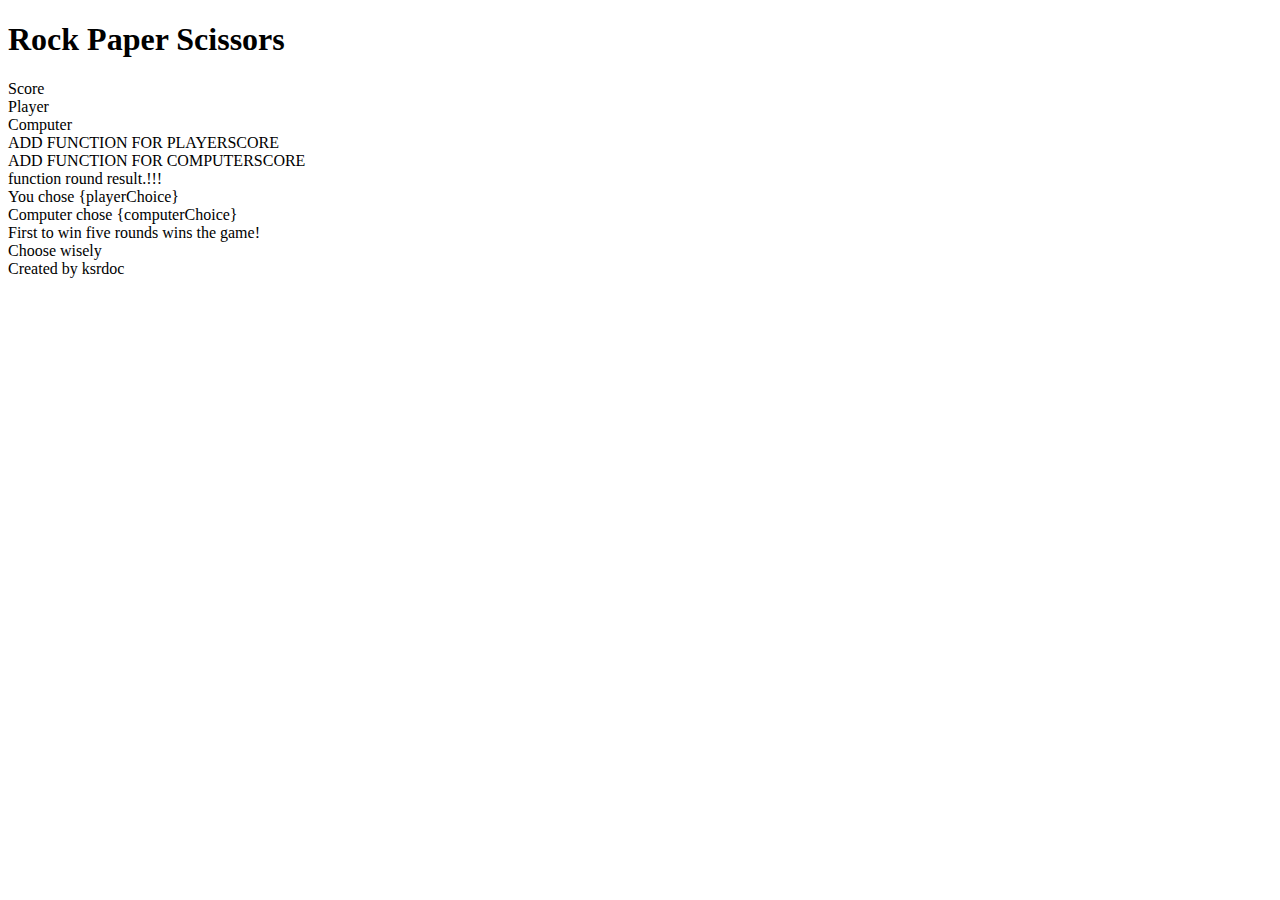
==== index.html @ f181cb99 "added footer" ====
<!DOCTYPE html>
<html lang="en">
<head>
    <meta charset="UTF-8">
    <meta http-equiv="X-UA-Compatible" content="IE=edge">
    <meta name="viewport" content="width=device-width, initial-scale=1.0">
    <title>RPS</title>
</head>
<body>
<header>
    <h1>Rock Paper Scissors</h1>
</header>
<div class = "core">
    <div class = "coreScore">
        <div class = "scoreText">Score</div>
        <div class = "scoreBox">
            <div class = "name">
                <div class = "playerScoreBox">Player</div>
                <div class = "computerScoreBox">Computer</div>
            </div>
            <div class = "scoreCount">
                <div id = "playerCount">ADD FUNCTION FOR PLAYERSCORE</div>
                <div id = "computerCount">ADD FUNCTION FOR COMPUTERSCORE</div>
            </div>
        </div>

        <div class = "roundResultText"> function round result.!!!</div>

        <div class = "choiceImages">
            <div class = "playerChoice">
                <div class = "playerChoiceImage"></div>
                <div class = "playerChoiceText">You chose {playerChoice}</div>
            </div>
            <div class= "computerChoice">
                <div class = "computerChoiceImage"></div>
                <div class = "computerChoiceText"> Computer chose {computerChoice}</div>
            </div>
        </div>
    </div>

<div class = "playerButtons">
    <div id = "playerRock"></div>
    <div id = "playerPaper"></div>
    <div id = "playerScissors"></div>
</div>

<div class = "gameDescription">First to win five rounds wins the game!<br>
    Choose wisely</div>

<footer> Created by ksrdoc</footer>


<!-- must add pop up text after the game ends-->

</div>
    
</body>
</html>
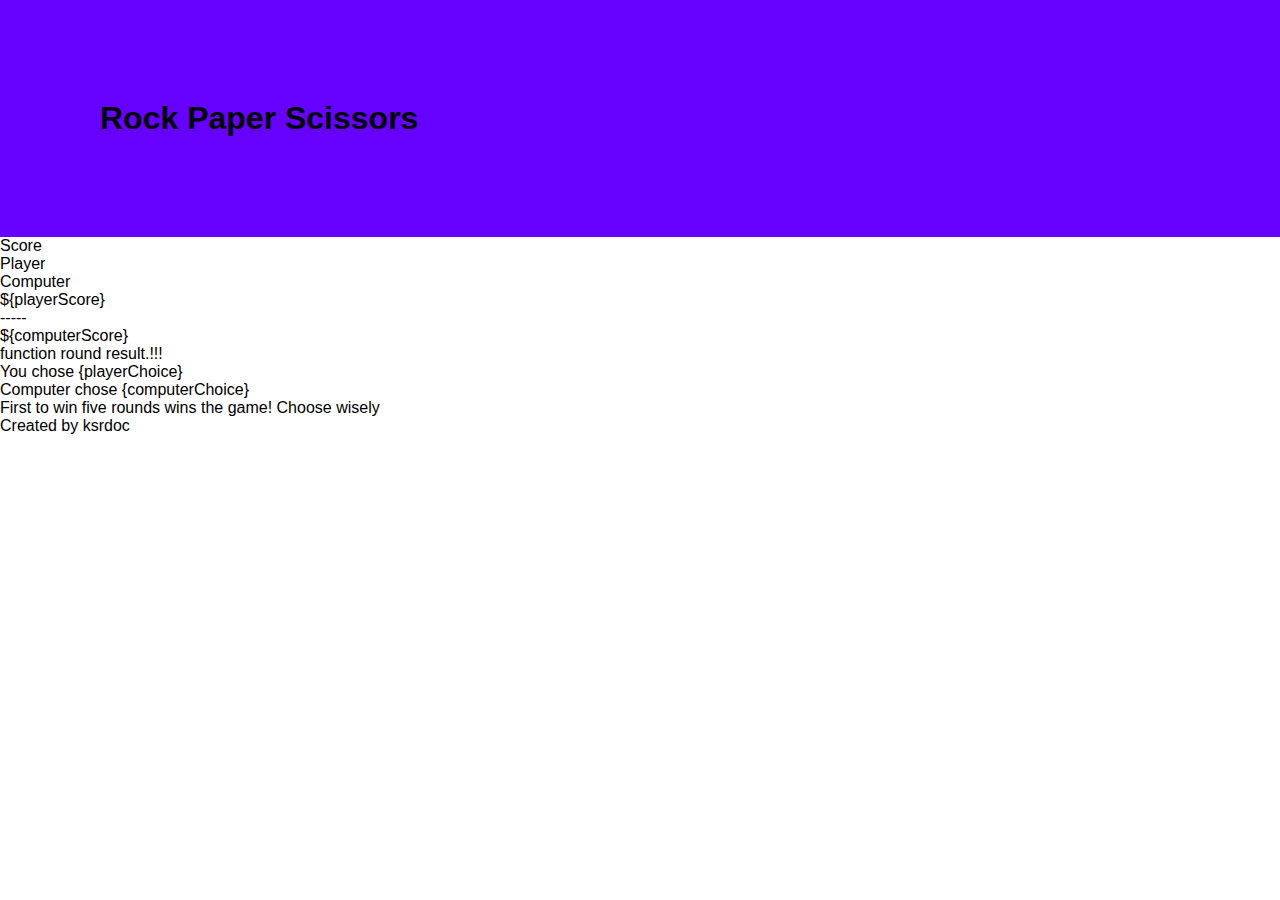
==== commit 78cb4ede: "Made some minor tweaks" ====
--- a/index.html
+++ b/index.html
@@ -5,6 +5,7 @@
     <meta http-equiv="X-UA-Compatible" content="IE=edge">
     <meta name="viewport" content="width=device-width, initial-scale=1.0">
     <title>RPS</title>
+    <link rel="stylesheet" href="styles.css">
 </head>
 <body>
 <header>
@@ -19,40 +20,41 @@
                 <div class = "computerScoreBox">Computer</div>
             </div>
             <div class = "scoreCount">
-                <div id = "playerCount">ADD FUNCTION FOR PLAYERSCORE</div>
-                <div id = "computerCount">ADD FUNCTION FOR COMPUTERSCORE</div>
-            </div>
-        </div>
-
-        <div class = "roundResultText"> function round result.!!!</div>
-
-        <div class = "choiceImages">
-            <div class = "playerChoice">
-                <div class = "playerChoiceImage"></div>
-                <div class = "playerChoiceText">You chose {playerChoice}</div>
-            </div>
-            <div class= "computerChoice">
-                <div class = "computerChoiceImage"></div>
-                <div class = "computerChoiceText"> Computer chose {computerChoice}</div>
+                <div id = "playerCount">${playerScore}</div>
+                <div id = "scoreDash">-----</div>
+                <div id = "computerCount">${computerScore}</div>
             </div>
         </div>
     </div>
 
-<div class = "playerButtons">
-    <div id = "playerRock"></div>
-    <div id = "playerPaper"></div>
-    <div id = "playerScissors"></div>
+    <div class = "roundResultText"> function round result.!!!</div>
+    <div class = "choiceImages">
+        <div class = "playerChoice">
+            <div class = "playerChoiceImage"></div>
+            <div class = "playerChoiceText">You chose {playerChoice}</div>
+        </div>
+        <div class= "computerChoice">
+            <div class = "computerChoiceImage"></div>
+            <div class = "computerChoiceText"> Computer chose {computerChoice}</div>
+        </div>
+    </div>
+   
+
+    <div class = "playerButtons">
+        <div id = "playerRock"></div>
+        <div id = "playerPaper"></div>
+        <div id = "playerScissors"></div>
+    </div>
+
+    <div class = "gameDescription">First to win five rounds wins the game!  Choose wisely</div>
 </div>
-
-<div class = "gameDescription">First to win five rounds wins the game!<br>
-    Choose wisely</div>
 
 <footer> Created by ksrdoc</footer>
 
 
 <!-- must add pop up text after the game ends-->
 
-</div>
+
     
 </body>
 </html>--- a/styles.css
+++ b/styles.css
@@ -0,0 +1,18 @@
+* {
+    margin:0;
+    padding:0;
+}
+
+body {
+    font-family: Roboto, sans-serif;
+    display: flex;
+    flex-direction: column;
+}
+
+header {
+    display: flex;
+    padding: 100px;
+    background-color: rgb(102, 0, 255);
+
+
+}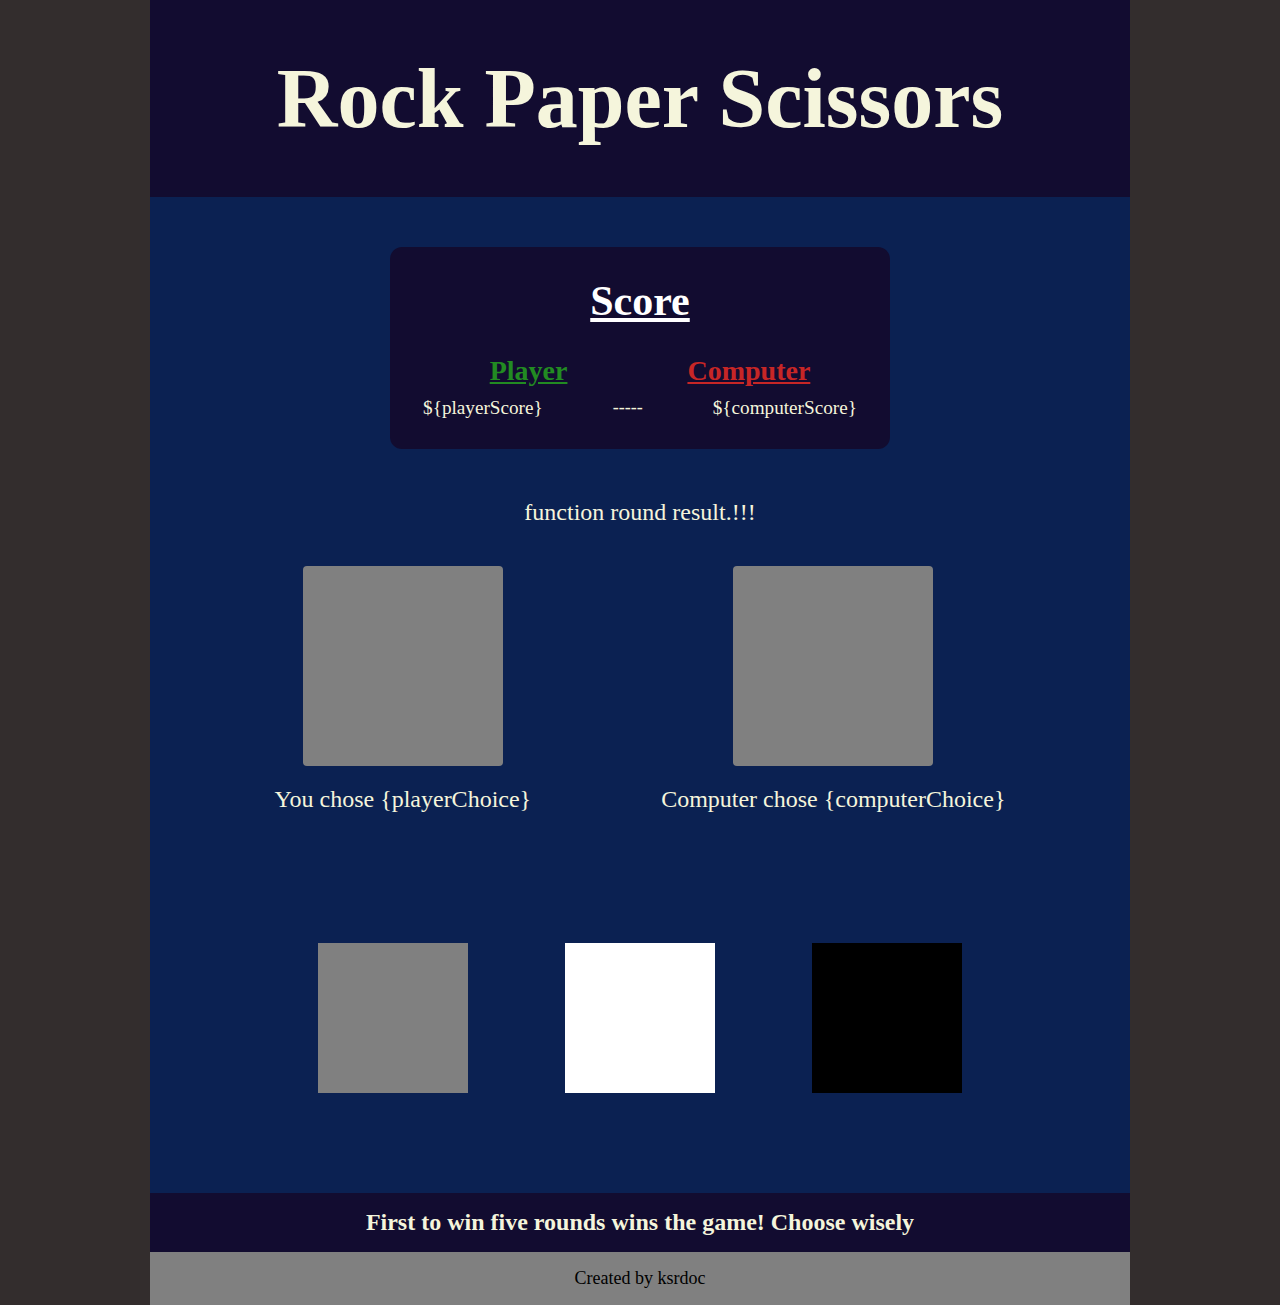
==== commit a942de3e: "Added script.src to html. Make JS file" ====
--- a/index.html
+++ b/index.html
@@ -6,6 +6,7 @@
     <meta name="viewport" content="width=device-width, initial-scale=1.0">
     <title>RPS</title>
     <link rel="stylesheet" href="styles.css">
+    <!-- <script src ="RPS.js" defer></script> -->
 </head>
 <body>
 <header>
--- a/styles.css
+++ b/styles.css
@@ -4,15 +4,188 @@
 }
 
 body {
-    font-family: Roboto, sans-serif;
+    font-family: fantasy;
     display: flex;
     flex-direction: column;
+    background-color: rgb(51, 45, 45);
+    padding-left: 150px;
+    padding-right: 150px;
 }
 
 header {
     display: flex;
-    padding: 100px;
-    background-color: rgb(102, 0, 255);
+    padding: 50px;
+    background-color: rgb(18, 12, 48);
+    justify-content: center;
+    color: beige;
+    border-bottom: 2px;
+    border-bottom-color: white;
+    font-weight: bold;
+    font-size: 42px;
+}
 
+.core {
+    display: flex;
+    flex-direction: column;
+    background-color: rgb(11, 33, 82);
+    color: beige;
+}
 
-}+.coreScore {
+    display: flex;
+    flex-direction: column;
+    align-self: center;
+    background-color: rgb(18, 12, 48);
+    border-radius: 12px;
+    margin: 50px;
+    height: fit-content;
+    width: 500px;
+}
+
+.scoreText {
+    display: flex;
+    justify-content: center;
+    margin-top: 30px;
+    font-weight: 600;
+    margin-bottom: 30px;
+    color: white;
+    font-size: 42px;
+    text-decoration: underline;
+}
+
+.scoreBox {
+    display: flex;
+    flex-direction: column;
+    justify-content: center;
+    gap: 10px;
+}
+
+.name {
+    display: flex;
+    flex-direction: row;
+    justify-content: center;
+    gap: 120px;
+    font-size: 28px;
+    margin-left: 20px;
+}
+
+.playerScoreBox {
+    color:forestgreen; 
+    text-decoration: underline;
+    font-weight: bold;
+}
+
+.computerScoreBox {
+    color: rgb(199, 38, 38);
+    text-decoration: underline;
+    font-weight: bold;
+}
+
+.scoreCount {
+    display: flex;
+    flex-direction: row;
+    justify-content: center;
+    gap:70px;
+    font-size: larger;
+    margin-bottom: 30px;
+}
+
+#scoreDash {
+    font-size: large;
+}
+
+.roundResultText {
+    display: flex;
+    flex-direction: column;
+    justify-content: center;
+    font-size: 24px;
+    align-items: center;
+    margin-bottom: 40px;
+}
+
+.choiceImages {
+    display: flex;
+    flex-direction: row;
+    justify-content: center;
+    gap: 130px;
+    margin-bottom: 130px;
+}
+
+.playerChoice {
+    display: flex;
+    flex-direction: column;
+    align-items: center;
+    gap: 20px;
+    font-size: 24px;
+}
+
+.playerChoiceImage {
+    display: flex;
+    background-color: gray;
+    border-radius: 4px;
+    width: 200px;
+    height: 200px;
+}
+
+.computerChoice {
+    display: flex;
+    flex-direction: column;
+    align-items: center;
+    gap: 20px;
+    font-size: 24px;
+}
+
+.computerChoiceImage {
+    display: flex;
+    background-color: gray;
+    height: 200px;
+    width: 200px;
+    border-radius: 4px;
+}
+
+.playerButtons {
+    display: flex;
+    flex-direction: row;
+    justify-content: space-around;
+    align-items: center;
+    margin-left: 120px;
+    margin-right: 120px;
+    margin-bottom: 100px;
+}
+
+#playerRock {
+    background-color: gray;
+    height: 150px;
+    width: 150px;
+}
+
+#playerPaper {
+    background-color: white;
+    height: 150px;
+    width: 150px;
+}
+
+#playerScissors {
+    background-color: black;
+    height: 150px;
+    width: 150px;
+}
+
+.gameDescription {
+    display: flex;
+    flex-direction: row;
+    justify-content: center;
+    align-items: center;
+    background-color: rgb(18, 12, 48);
+    font-size: 24px;
+    padding:16px;
+    font-weight: 900;
+}
+
+footer {
+    background-color: gray;
+    text-align: center;
+    padding: 16px;
+    font-size: large;
+}
+
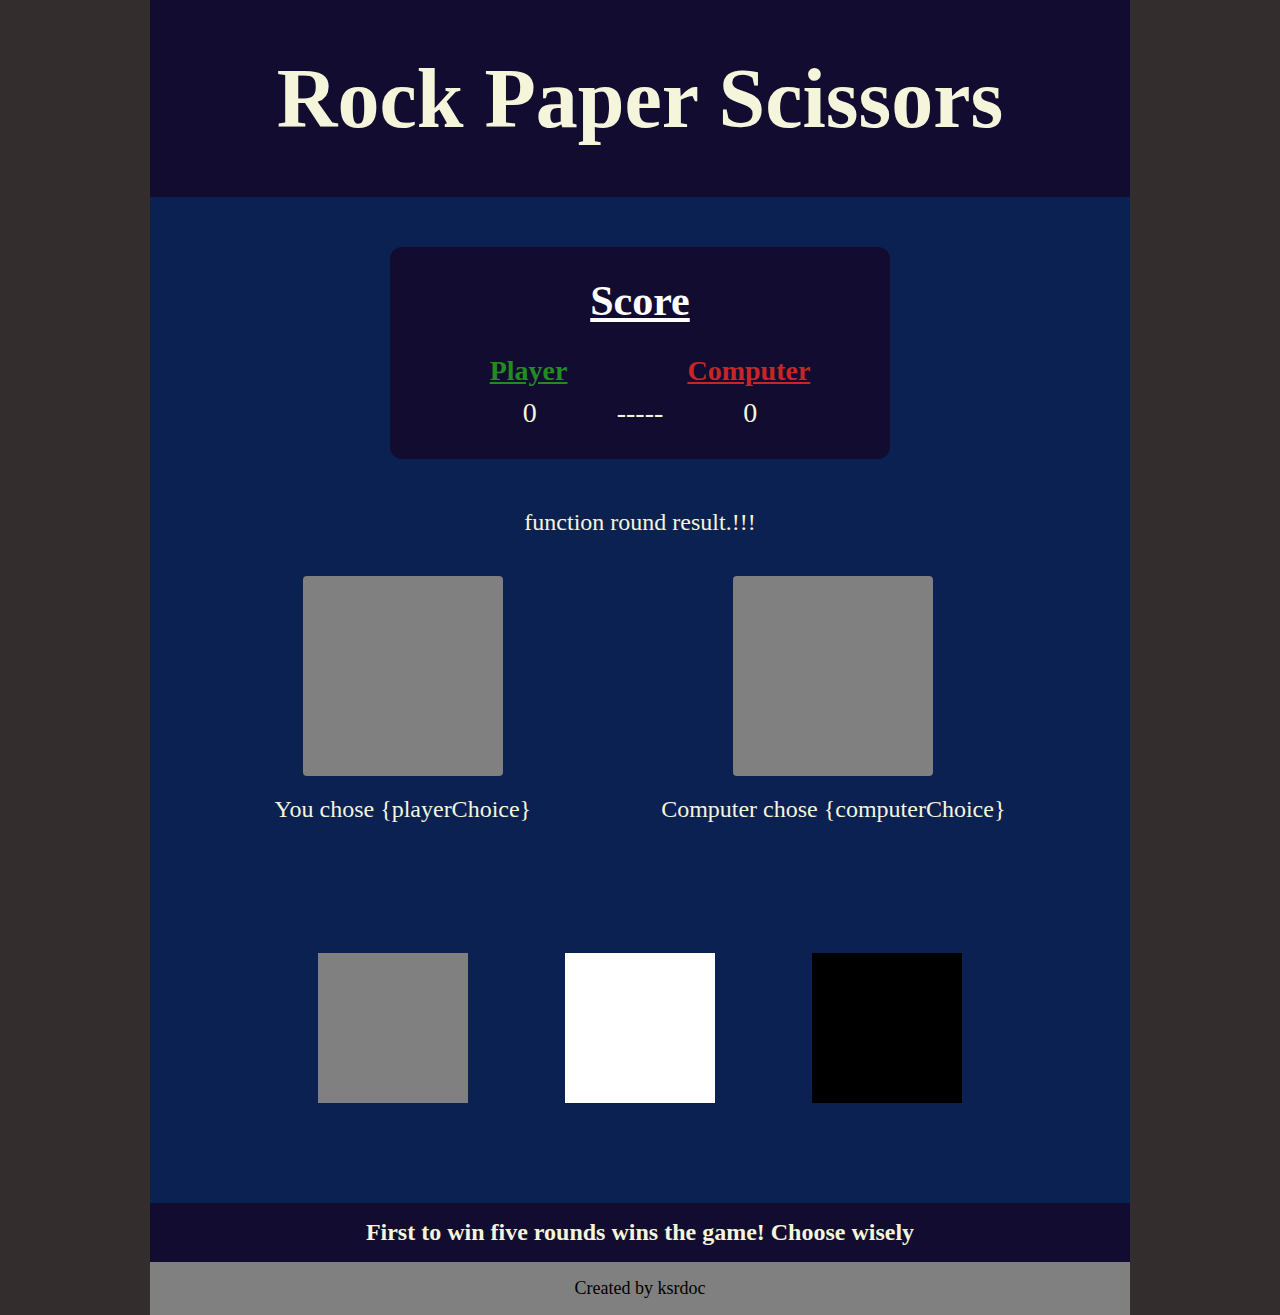
==== commit ef64f29e: "made minor changes around scoreCount in css and html" ====
--- a/index.html
+++ b/index.html
@@ -21,9 +21,9 @@
                 <div class = "computerScoreBox">Computer</div>
             </div>
             <div class = "scoreCount">
-                <div id = "playerCount">${playerScore}</div>
+                <div id = "playerCount">0</div>
                 <div id = "scoreDash">-----</div>
-                <div id = "computerCount">${computerScore}</div>
+                <div id = "computerCount">0</div>
             </div>
         </div>
     </div>
--- a/styles.css
+++ b/styles.css
@@ -85,13 +85,9 @@
     display: flex;
     flex-direction: row;
     justify-content: center;
-    gap:70px;
-    font-size: larger;
+    gap:80px;
+    font-size: 28px;
     margin-bottom: 30px;
-}
-
-#scoreDash {
-    font-size: large;
 }
 
 .roundResultText {
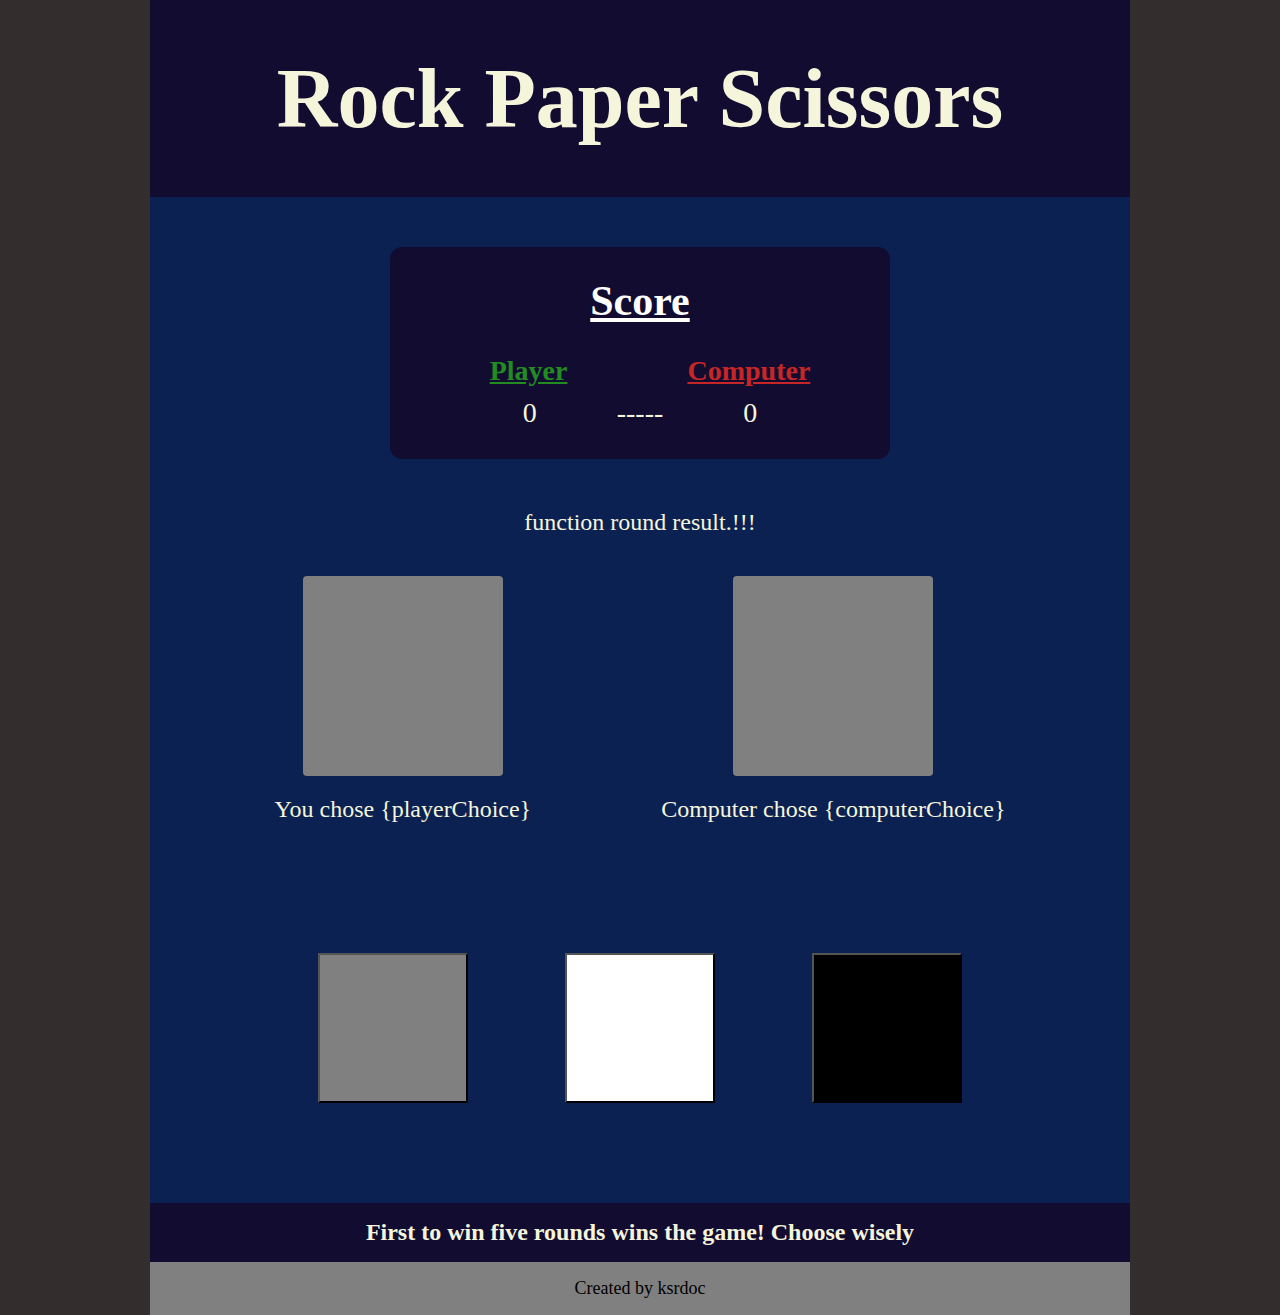
==== commit 64c01282: "Made divs into buttons on HTML. Made consts for DOM manipulation" ====
--- a/index.html
+++ b/index.html
@@ -42,11 +42,11 @@
    
 
     <div class = "playerButtons">
-        <div id = "playerRock"></div>
-        <div id = "playerPaper"></div>
-        <div id = "playerScissors"></div>
+        <button id =  "playerRock"></button>
+        <button id = "playerPaper"></button>
+        <button id = "playerScissors"></button>
     </div>
-
+    
     <div class = "gameDescription">First to win five rounds wins the game!  Choose wisely</div>
 </div>
 
--- a/styles.css
+++ b/styles.css
@@ -149,19 +149,19 @@
     margin-bottom: 100px;
 }
 
-#playerRock {
+button#playerRock {
     background-color: gray;
     height: 150px;
     width: 150px;
 }
 
-#playerPaper {
+button#playerPaper {
     background-color: white;
     height: 150px;
     width: 150px;
 }
 
-#playerScissors {
+button#playerScissors {
     background-color: black;
     height: 150px;
     width: 150px;
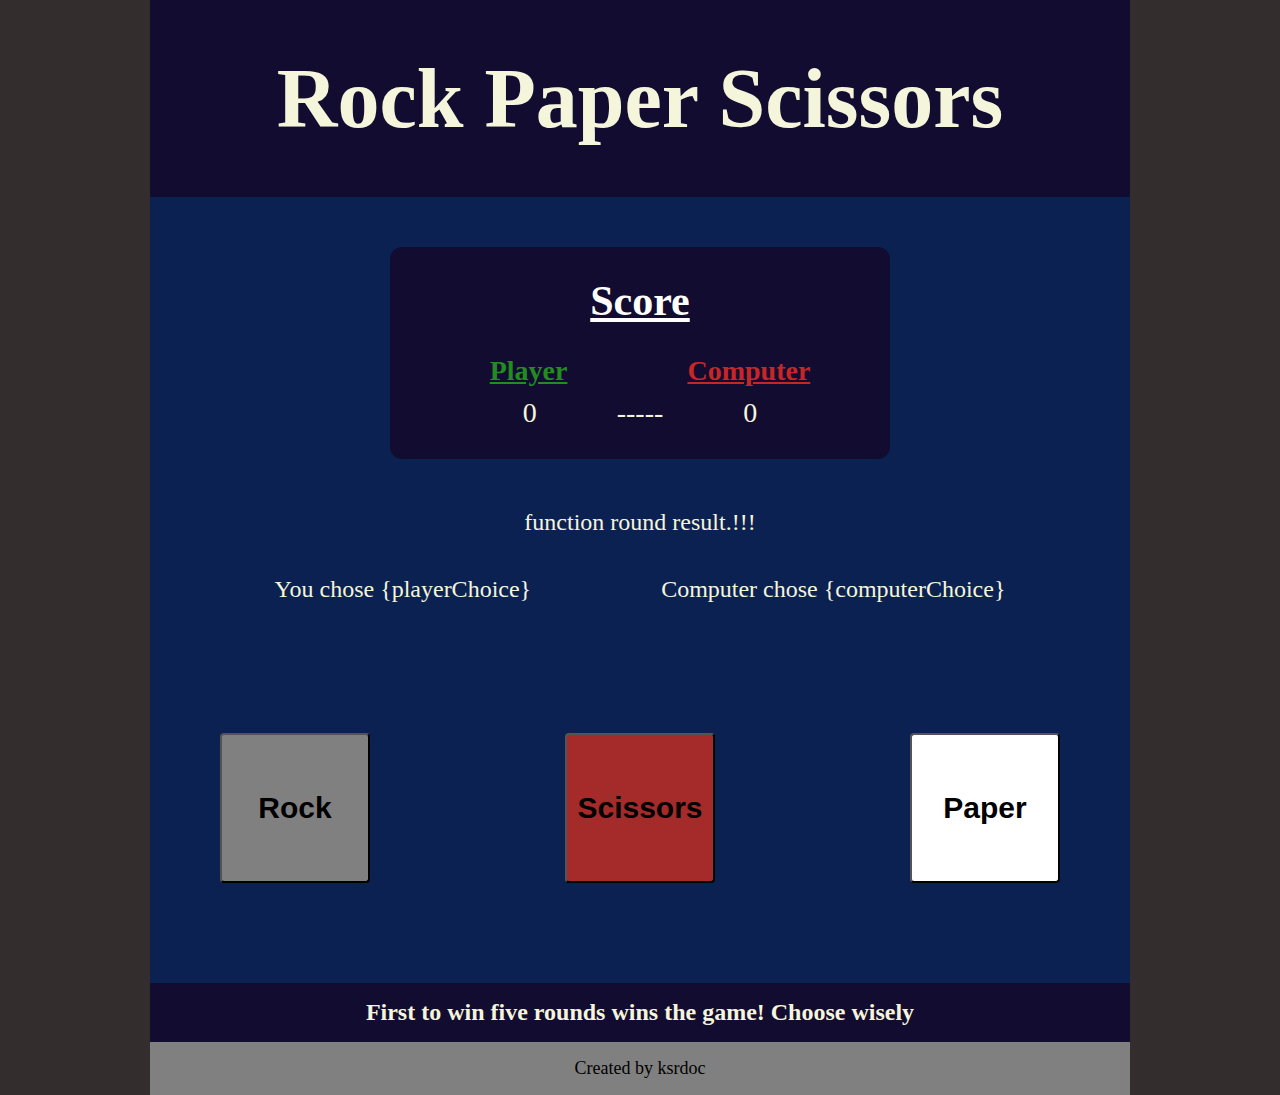
==== commit eddee20a: "commented out image divs. Dumbing down the UI" ====
--- a/index.html
+++ b/index.html
@@ -31,20 +31,20 @@
     <div class = "roundResultText"> function round result.!!!</div>
     <div class = "choiceImages">
         <div class = "playerChoice">
-            <div class = "playerChoiceImage"></div>
+            <!--<div class = "playerChoiceImage"></div>>-->
             <div class = "playerChoiceText">You chose {playerChoice}</div>
         </div>
         <div class= "computerChoice">
-            <div class = "computerChoiceImage"></div>
+            <!--<div class = "computerChoiceImage"></div>-->
             <div class = "computerChoiceText"> Computer chose {computerChoice}</div>
         </div>
     </div>
    
 
     <div class = "playerButtons">
-        <button id =  "playerRock"></button>
-        <button id = "playerPaper"></button>
-        <button id = "playerScissors"></button>
+        <button id =  "playerRock">Rock</button>
+        <button id = "playerScissors">Scissors</button>
+        <button id = "playerPaper">Paper</button>
     </div>
     
     <div class = "gameDescription">First to win five rounds wins the game!  Choose wisely</div>
--- a/styles.css
+++ b/styles.css
@@ -115,13 +115,13 @@
     font-size: 24px;
 }
 
-.playerChoiceImage {
+/* .playerChoiceImage {
     display: flex;
     background-color: gray;
     border-radius: 4px;
     width: 200px;
     height: 200px;
-}
+} */
 
 .computerChoice {
     display: flex;
@@ -131,21 +131,22 @@
     font-size: 24px;
 }
 
-.computerChoiceImage {
+/* .computerChoiceImage {
     display: flex;
     background-color: gray;
     height: 200px;
     width: 200px;
     border-radius: 4px;
-}
+} */
 
 .playerButtons {
     display: flex;
     flex-direction: row;
-    justify-content: space-around;
+    justify-content: space-between;
+    gap: 40px;
     align-items: center;
-    margin-left: 120px;
-    margin-right: 120px;
+    margin-left: 70px;
+    margin-right: 70px;
     margin-bottom: 100px;
 }
 
@@ -153,18 +154,27 @@
     background-color: gray;
     height: 150px;
     width: 150px;
+    font-size: 30px;
+    font-weight: bold;
+    border-radius: 4px;
+}
+
+button#playerScissors {
+    background-color: brown;
+    height: 150px;
+    width: 150px;
+    font-size: 30px;
+    font-weight: bold;
+    border-radius: 4px;
 }
 
 button#playerPaper {
     background-color: white;
     height: 150px;
     width: 150px;
-}
-
-button#playerScissors {
-    background-color: black;
-    height: 150px;
-    width: 150px;
+    font-size: 30px;
+    font-weight: bold;
+    border-radius: 4px;
 }
 
 .gameDescription {
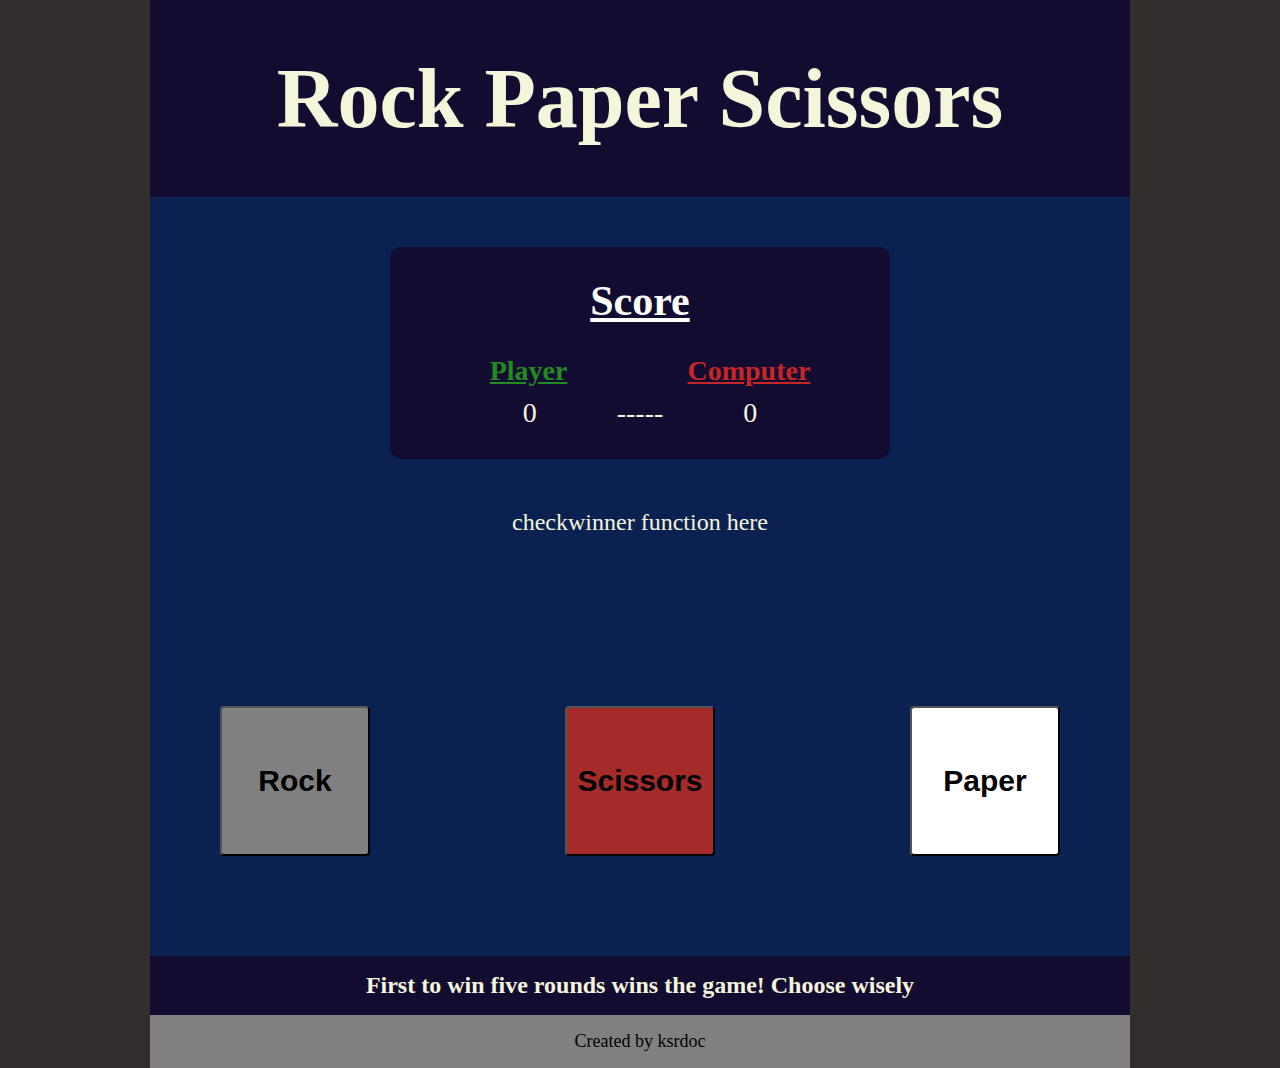
==== commit 29631fda: "Remade the functions and added listeners" ====
--- a/index.html
+++ b/index.html
@@ -28,15 +28,15 @@
         </div>
     </div>
 
-    <div class = "roundResultText"> function round result.!!!</div>
+    <div class = "roundResultText"> checkwinner function here</div>
     <div class = "choiceImages">
         <div class = "playerChoice">
             <!--<div class = "playerChoiceImage"></div>>-->
-            <div class = "playerChoiceText">You chose {playerChoice}</div>
+            <!--<div class = "playerChoiceText">You chose {playerChoice}</div> -->
         </div>
         <div class= "computerChoice">
             <!--<div class = "computerChoiceImage"></div>-->
-            <div class = "computerChoiceText"> Computer chose {computerChoice}</div>
+            <!--<div class = "computerChoiceText"> Computer chose {computerChoice}</div>-->
         </div>
     </div>
    
--- a/styles.css
+++ b/styles.css
@@ -107,7 +107,7 @@
     margin-bottom: 130px;
 }
 
-.playerChoice {
+/*.playerChoice {
     display: flex;
     flex-direction: column;
     align-items: center;
@@ -115,13 +115,13 @@
     font-size: 24px;
 }
 
-/* .playerChoiceImage {
+   .playerChoiceImage {
     display: flex;
     background-color: gray;
     border-radius: 4px;
     width: 200px;
     height: 200px;
-} */
+}
 
 .computerChoice {
     display: flex;
@@ -131,7 +131,7 @@
     font-size: 24px;
 }
 
-/* .computerChoiceImage {
+ .computerChoiceImage {
     display: flex;
     background-color: gray;
     height: 200px;
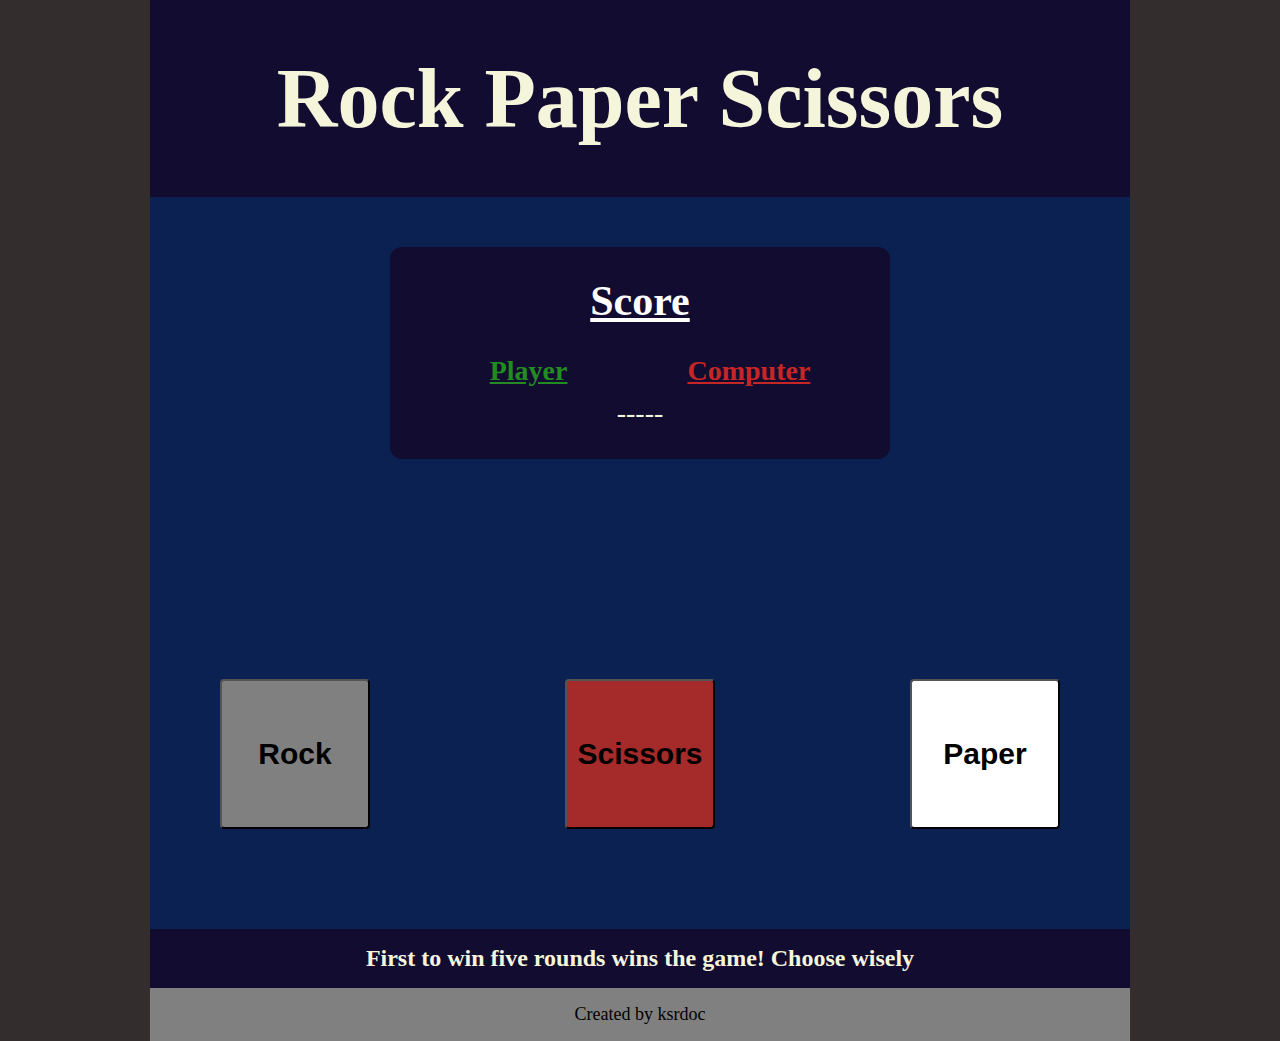
==== commit 3b54f595: "Buttons are working, need to work on scores now" ====
--- a/index.html
+++ b/index.html
@@ -6,7 +6,7 @@
     <meta name="viewport" content="width=device-width, initial-scale=1.0">
     <title>RPS</title>
     <link rel="stylesheet" href="styles.css">
-    <!-- <script src ="RPS.js" defer></script> -->
+    <script src ="RPS.js" defer></script>
 </head>
 <body>
 <header>
@@ -21,14 +21,14 @@
                 <div class = "computerScoreBox">Computer</div>
             </div>
             <div class = "scoreCount">
-                <div id = "playerCount">0</div>
+                <div id = "playerCount"></div>
                 <div id = "scoreDash">-----</div>
-                <div id = "computerCount">0</div>
+                <div id = "computerCount"></div>
             </div>
         </div>
     </div>
 
-    <div class = "roundResultText"> checkwinner function here</div>
+    <div class = "roundResultText"></div>
     <div class = "choiceImages">
         <div class = "playerChoice">
             <!--<div class = "playerChoiceImage"></div>>-->
